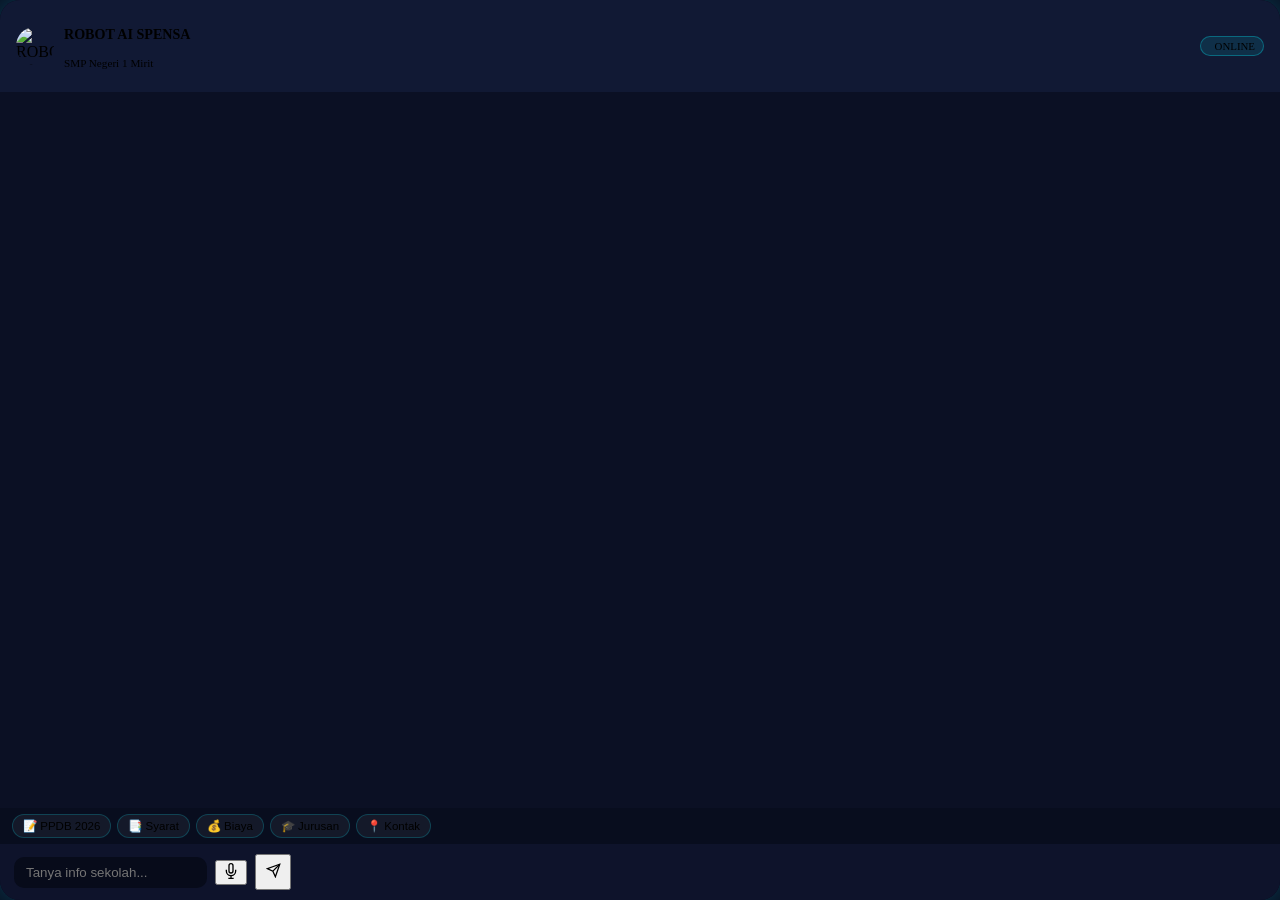
==== widget.html @ 2bcb62d2 "Add files via upload" ====
<!DOCTYPE html>
<html lang="id">
<head>
  <meta charset="UTF-8">
  <meta name="viewport" content="width=device-width, initial-scale=1.0">
  <title>School AI Assistant Widget</title>
  <link rel="preconnect" href="https://fonts.googleapis.com">
  <link rel="preconnect" href="https://fonts.gstatic.com" crossorigin>
  <link href="https://fonts.googleapis.com/css2?family=Orbitron:wght@600;800&family=Plus+Jakarta+Sans:wght@400;500;600;700&display=swap" rel="stylesheet">
  <link rel="stylesheet" href="css/styles.css">
  <style>
    body {
      background: #090e21;
      height: 100vh;
      overflow: hidden;
      margin: 0;
      padding: 0;
    }
    .widget-container {
      display: flex;
      flex-direction: column;
      height: 100vh;
      width: 100%;
      border-radius: 20px;
      overflow: hidden;
      background: rgba(12, 16, 36, 0.95);
      border: 1.5px solid var(--neon-cyan);
      box-shadow: 0 0 30px rgba(0, 240, 255, 0.25);
    }
    .widget-header {
      padding: 12px 16px;
      background: rgba(18, 26, 54, 0.9);
      border-bottom: 1px solid var(--border-neon);
      display: flex;
      align-items: center;
      justify-content: space-between;
    }
    .widget-brand {
      display: flex;
      align-items: center;
      gap: 10px;
    }
    .widget-avatar {
      width: 38px;
      height: 38px;
      border-radius: 50%;
      border: 1.5px solid var(--neon-cyan);
      box-shadow: 0 0 10px var(--neon-cyan-glow);
      object-fit: cover;
    }
    .widget-title h3 {
      font-family: var(--font-display);
      font-size: 0.88rem;
      color: var(--neon-cyan);
    }
    .widget-title p {
      font-size: 0.7rem;
      color: var(--text-muted);
    }
    .widget-status-badge {
      display: flex;
      align-items: center;
      gap: 6px;
      font-size: 0.68rem;
      color: var(--neon-cyan);
      background: rgba(0, 240, 255, 0.1);
      padding: 3px 8px;
      border-radius: 999px;
      border: 1px solid rgba(0, 240, 255, 0.3);
    }
    .widget-messages {
      flex: 1;
      overflow-y: auto;
      padding: 14px;
      display: flex;
      flex-direction: column;
      gap: 12px;
    }
    .widget-chips {
      padding: 6px 12px;
      display: flex;
      gap: 6px;
      overflow-x: auto;
      border-top: 1px solid var(--border-subtle);
      background: rgba(7, 10, 24, 0.5);
    }
    .widget-chips button {
      white-space: nowrap;
      font-size: 0.72rem;
      padding: 4px 10px;
      border-radius: 999px;
      background: rgba(255, 255, 255, 0.05);
      border: 1px solid rgba(0, 240, 255, 0.2);
      color: var(--text-muted);
      cursor: pointer;
    }
    .widget-chips button:hover {
      color: var(--neon-cyan);
      border-color: var(--neon-cyan);
    }
    .widget-input-bar {
      padding: 10px 14px;
      background: rgba(14, 20, 44, 0.95);
      border-top: 1px solid var(--border-subtle);
      display: flex;
      align-items: center;
      gap: 8px;
    }
  </style>
</head>
<body>
  <div class="widget-container">
    <div class="widget-header">
      <div class="widget-brand">
        <img src="assets/robot_modern.jpg" alt="ROBOT AI SPENSA" class="widget-avatar" style="object-position: center;">
        <div class="widget-title">
          <h3 id="w-robot-name">ROBOT AI SPENSA</h3>
          <p id="w-school-name">SMP Negeri 1 Mirit</p>
        </div>
      </div>
      <div class="widget-status-badge">
        <div class="status-dot"></div>
        <span id="w-status">ONLINE</span>
      </div>
    </div>

    <div class="widget-messages" id="w-chat-messages">
      <!-- Dynamic messages -->
    </div>

    <div class="widget-chips">
      <button onclick="sendQuickPrompt('Info pendaftaran siswa baru (PPDB)')">📝 PPDB 2026</button>
      <button onclick="sendQuickPrompt('Apa saja persyaratan berkas pendaftaran?')">📑 Syarat</button>
      <button onclick="sendQuickPrompt('Berapa biaya pendaftaran dan SPP?')">💰 Biaya</button>
      <button onclick="sendQuickPrompt('Pilihan jurusan apa saja yang ada?')">🎓 Jurusan</button>
      <button onclick="sendQuickPrompt('Alamat dan kontak resmi sekolah')">📍 Kontak</button>
    </div>

    <div class="widget-input-bar">
      <input type="text" id="w-input" class="chat-input" placeholder="Tanya info sekolah..." style="background: rgba(6, 9, 22, 0.8); padding: 8px 12px; border-radius: 10px; border: 1px solid var(--border-subtle);">
      <button class="voice-input-btn" id="w-mic-btn" title="Bicara">
        <svg width="16" height="16" viewBox="0 0 24 24" fill="none" stroke="currentColor" stroke-width="2"><path d="M12 1a3 3 0 0 0-3 3v8a3 3 0 0 0 6 0V4a3 3 0 0 0-3-3z"></path><path d="M19 10v2a7 7 0 0 1-14 0v-2"></path><line x1="12" y1="19" x2="12" y2="23"></line><line x1="8" y1="23" x2="16" y2="23"></line></svg>
      </button>
      <button class="send-btn" id="w-send-btn" style="width: 36px; height: 36px;">
        <svg width="15" height="15" viewBox="0 0 24 24" fill="none" stroke="currentColor" stroke-width="2"><line x1="22" y1="2" x2="11" y2="13"></line><polygon points="22 2 15 22 11 13 2 9 22 2"></polygon></svg>
      </button>
    </div>
  </div>

  <script src="js/config.js"></script>
  <script src="js/audio.js"></script>
  <script src="js/voice.js"></script>
  <script src="js/gemini.js"></script>
  <script src="js/admin.js"></script>
  <script>
    document.addEventListener('DOMContentLoaded', () => {
      const adminMgr = new SchoolAdminManager();
      const aiEngine = new GeminiSchoolAI(() => adminMgr.schoolData, () => adminMgr.settings);
      const voiceEngine = new HologramVoiceEngine({
        lang: 'id-ID',
        gender: adminMgr.settings.voiceGender || 'female',
        onSpeechResult: (text) => { if (text) handleSend(text); }
      });

      const messagesContainer = document.getElementById('w-chat-messages');
      const input = document.getElementById('w-input');
      const sendBtn = document.getElementById('w-send-btn');
      const micBtn = document.getElementById('w-mic-btn');

      // Update header
      document.getElementById('w-robot-name').textContent = adminMgr.settings.robotName || 'ROBOT AI SPENSA';
      document.getElementById('w-school-name').textContent = adminMgr.schoolData.profile?.name || 'SMP Negeri 1 Mirit';

      function appendWidgetMsg(sender, text) {
        const row = document.createElement('div');
        row.className = `message-row ${sender === 'user' ? 'user-msg' : 'ai-msg'}`;
        const timeStr = new Date().toLocaleTimeString([], { hour: '2-digit', minute: '2-digit' });

        if (sender === 'user') {
          row.innerHTML = `
            <div class="msg-content-wrapper" style="max-width: 90%;">
              <div class="msg-sender-name">Anda • ${timeStr}</div>
              <div class="msg-bubble" style="padding: 8px 12px; font-size: 0.84rem;">${text}</div>
            </div>
          `;
        } else {
          row.innerHTML = `
            <div class="msg-content-wrapper" style="max-width: 90%;">
              <div class="msg-sender-name">${adminMgr.settings.robotName || 'ROBOT AI SPENSA'} • ${timeStr}</div>
              <div class="msg-bubble" style="padding: 8px 12px; font-size: 0.84rem;">${text.replace(/\n/g, '<br>')}</div>
            </div>
          `;
        }
        messagesContainer.appendChild(row);
        messagesContainer.scrollTop = messagesContainer.scrollHeight;
      }

      async function handleSend(text) {
        const q = (text || input.value).trim();
        if (!q) return;
        input.value = '';
        appendWidgetMsg('user', q);

        document.getElementById('w-status').textContent = 'MENGETIK...';
        try {
          const res = await aiEngine.sendMessage(q);
          document.getElementById('w-status').textContent = 'ONLINE';
          appendWidgetMsg('ai', res);
          if (adminMgr.settings.voiceEnabled) {
            voiceEngine.speak(res);
          }
        } catch (e) {
          document.getElementById('w-status').textContent = 'ONLINE';
          appendWidgetMsg('ai', "Maaf, terjadi kesalahan.");
        }
      }

      sendBtn.onclick = () => handleSend();
      input.onkeydown = (e) => { if (e.key === 'Enter') handleSend(); };
      micBtn.onclick = () => {
        if (voiceEngine.isListening) voiceEngine.stopListening();
        else voiceEngine.startListening();
      };

      window.sendQuickPrompt = (p) => handleSend(p);

      // Greeting
      appendWidgetMsg('ai', adminMgr.settings.welcomeGreeting || "Halo! Ada yang bisa saya bantu terkait informasi sekolah?");
    });
  </script>
</body>
</html>
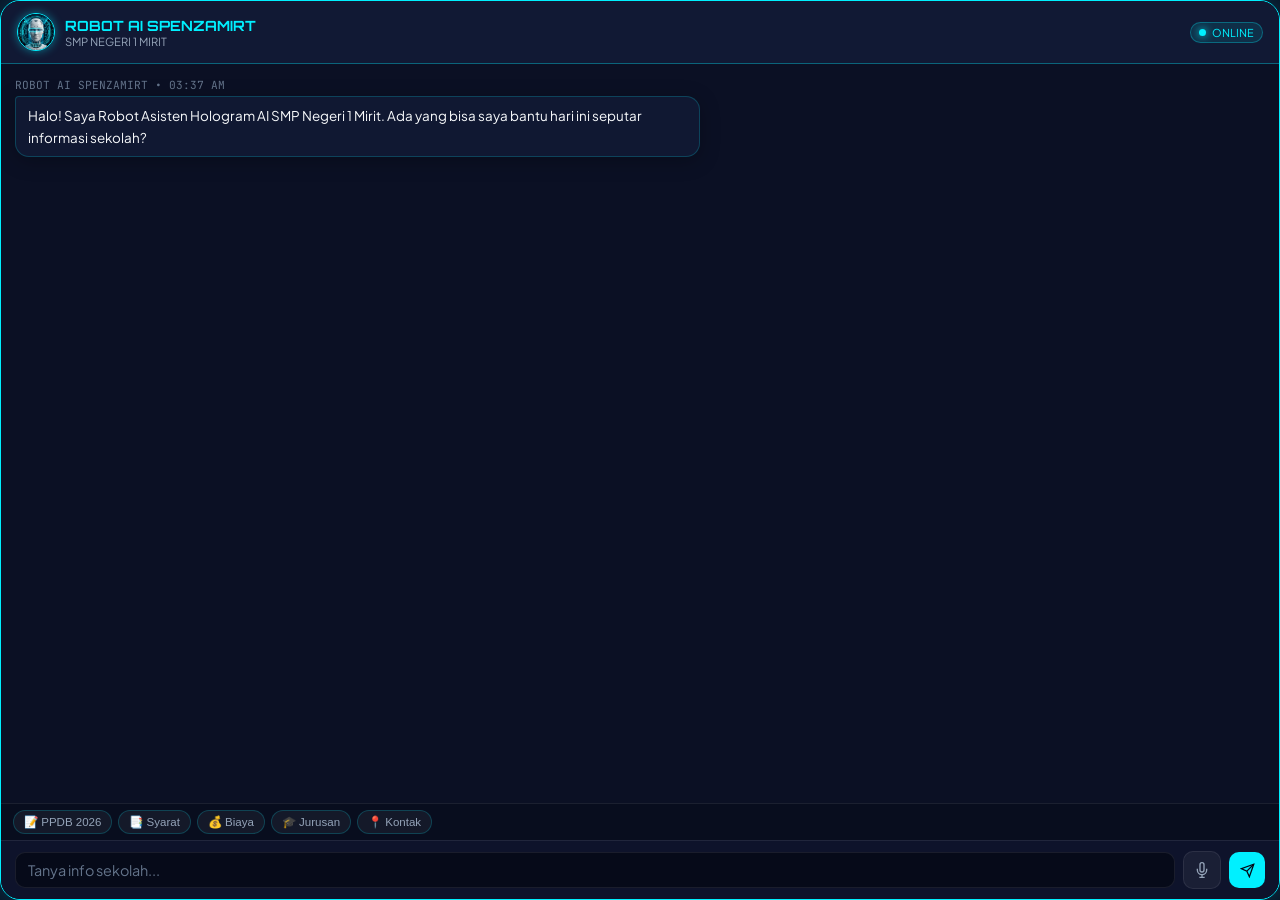
==== commit 7de146a2: "Add files via upload" ====
--- a/widget.html
+++ b/widget.html
@@ -147,11 +147,11 @@
     </div>
   </div>
 
-  <script src="js/config.js"></script>
-  <script src="js/audio.js"></script>
-  <script src="js/voice.js"></script>
-  <script src="js/gemini.js"></script>
-  <script src="js/admin.js"></script>
+  <script src="js/config.js?v=20261020"></script>
+  <script src="js/audio.js?v=20261020"></script>
+  <script src="js/voice.js?v=20261020"></script>
+  <script src="js/gemini.js?v=20261020"></script>
+  <script src="js/admin.js?v=20261020"></script>
   <script>
     document.addEventListener('DOMContentLoaded', () => {
       const adminMgr = new SchoolAdminManager();
--- a/css/styles.css
+++ b/css/styles.css
@@ -0,0 +1,1197 @@
+/* ==========================================================================
+   FUTURISTIC HOLOGRAM AI - DESIGN SYSTEM & CORE STYLES
+   Sleek Cyberpunk/Futuristic Hologram UI with Glassmorphism & Neon Glow
+   ========================================================================== */
+
+@import url('https://fonts.googleapis.com/css2?family=Orbitron:wght@400;600;800;900&family=Plus+Jakarta+Sans:wght@300;400;500;600;700;800&family=JetBrains+Mono:wght@400;500&display=swap');
+
+:root {
+  --bg-deep: #070913;
+  --bg-darker: #0c1024;
+  --bg-card: rgba(16, 23, 49, 0.72);
+  --bg-card-hover: rgba(23, 34, 72, 0.85);
+  --border-neon: rgba(0, 240, 255, 0.35);
+  --border-subtle: rgba(255, 255, 255, 0.08);
+
+  --neon-cyan: #00f0ff;
+  --neon-cyan-glow: rgba(0, 240, 255, 0.45);
+  --neon-purple: #a855f7;
+  --neon-purple-glow: rgba(168, 85, 247, 0.45);
+  --neon-blue: #3b82f6;
+  --neon-emerald: #10b981;
+  --neon-amber: #f59e0b;
+  --neon-rose: #f43f5e;
+
+  --text-main: #f8fafc;
+  --text-muted: #94a3b8;
+  --text-dim: #64748b;
+
+  --font-display: 'Orbitron', -apple-system, BlinkMacSystemFont, sans-serif;
+  --font-body: 'Plus Jakarta Sans', -apple-system, BlinkMacSystemFont, sans-serif;
+  --font-mono: 'JetBrains Mono', monospace;
+
+  --radius-sm: 8px;
+  --radius-md: 14px;
+  --radius-lg: 22px;
+  --radius-full: 9999px;
+
+  --glow-cyan: 0 0 20px rgba(0, 240, 255, 0.35);
+  --glow-purple: 0 0 20px rgba(168, 85, 247, 0.35);
+  --glass-blur: blur(20px);
+}
+
+* {
+  margin: 0;
+  padding: 0;
+  box-sizing: border-box;
+  -webkit-font-smoothing: antialiased;
+}
+
+body {
+  font-family: var(--font-body);
+  background-color: var(--bg-deep);
+  color: var(--text-main);
+  min-height: 100vh;
+  overflow-x: hidden;
+  background-image: 
+    radial-gradient(circle at 15% 15%, rgba(0, 240, 255, 0.09) 0%, transparent 40%),
+    radial-gradient(circle at 85% 25%, rgba(168, 85, 247, 0.09) 0%, transparent 45%),
+    radial-gradient(circle at 50% 90%, rgba(59, 130, 246, 0.08) 0%, transparent 50%),
+    linear-gradient(to bottom, #070913, #090e21);
+  background-attachment: fixed;
+}
+
+/* Scrollbar Futuristik */
+::-webkit-scrollbar {
+  width: 6px;
+  height: 6px;
+}
+::-webkit-scrollbar-track {
+  background: rgba(7, 9, 19, 0.6);
+}
+::-webkit-scrollbar-thumb {
+  background: rgba(0, 240, 255, 0.3);
+  border-radius: var(--radius-full);
+}
+::-webkit-scrollbar-thumb:hover {
+  background: var(--neon-cyan);
+}
+
+/* App Header */
+.app-header {
+  height: 72px;
+  padding: 0 2rem;
+  display: flex;
+  align-items: center;
+  justify-content: space-between;
+  border-bottom: 1px solid var(--border-subtle);
+  background: rgba(7, 9, 19, 0.85);
+  backdrop-filter: var(--glass-blur);
+  position: sticky;
+  top: 0;
+  z-index: 100;
+}
+
+.brand-wrapper {
+  display: flex;
+  align-items: center;
+  gap: 14px;
+}
+
+.brand-mascot {
+  width: 44px;
+  height: 44px;
+  border-radius: 12px;
+  border: 1.5px solid var(--neon-cyan);
+  box-shadow: 0 0 14px var(--neon-cyan-glow);
+  object-fit: cover;
+  transition: transform 0.3s ease;
+}
+.brand-mascot:hover {
+  transform: scale(1.08) rotate(2deg);
+}
+
+.brand-text h1 {
+  font-family: var(--font-display);
+  font-size: 1.15rem;
+  font-weight: 800;
+  letter-spacing: 1px;
+  background: linear-gradient(135deg, #ffffff 20%, var(--neon-cyan) 80%);
+  -webkit-background-clip: text;
+  -webkit-text-fill-color: transparent;
+  display: flex;
+  align-items: center;
+  gap: 8px;
+}
+
+.badge-ai {
+  font-size: 0.62rem;
+  padding: 2px 7px;
+  background: rgba(0, 240, 255, 0.15);
+  border: 1px solid var(--neon-cyan);
+  border-radius: var(--radius-full);
+  color: var(--neon-cyan);
+  letter-spacing: 1px;
+  -webkit-text-fill-color: var(--neon-cyan);
+}
+
+.brand-text p {
+  font-size: 0.78rem;
+  color: var(--text-muted);
+}
+
+.header-actions {
+  display: flex;
+  align-items: center;
+  gap: 12px;
+}
+
+/* Buttons */
+.btn {
+  display: inline-flex;
+  align-items: center;
+  gap: 8px;
+  padding: 8px 16px;
+  border-radius: var(--radius-md);
+  font-family: var(--font-body);
+  font-size: 0.85rem;
+  font-weight: 600;
+  cursor: pointer;
+  transition: all 0.25s cubic-bezier(0.16, 1, 0.3, 1);
+  text-decoration: none;
+  border: 1px solid transparent;
+}
+
+.btn-glass {
+  background: rgba(255, 255, 255, 0.05);
+  border-color: var(--border-subtle);
+  color: var(--text-main);
+  backdrop-filter: blur(10px);
+}
+.btn-glass:hover {
+  background: rgba(255, 255, 255, 0.1);
+  border-color: var(--border-neon);
+  box-shadow: 0 0 15px rgba(0, 240, 255, 0.2);
+}
+
+.btn-cyan {
+  background: linear-gradient(135deg, #00f0ff, #0284c7);
+  color: #030712;
+  font-weight: 700;
+  box-shadow: 0 0 18px var(--neon-cyan-glow);
+}
+.btn-cyan:hover {
+  transform: translateY(-1px);
+  box-shadow: 0 0 25px rgba(0, 240, 255, 0.65);
+}
+
+.btn-purple {
+  background: linear-gradient(135deg, #a855f7, #6d28d9);
+  color: #ffffff;
+  font-weight: 700;
+  box-shadow: 0 0 18px var(--neon-purple-glow);
+}
+.btn-purple:hover {
+  transform: translateY(-1px);
+  box-shadow: 0 0 25px rgba(168, 85, 247, 0.65);
+}
+
+.btn-icon {
+  padding: 8px;
+  border-radius: 50%;
+  width: 40px;
+  height: 40px;
+  display: flex;
+  align-items: center;
+  justify-content: center;
+}
+
+/* Main Grid Layout */
+.main-container {
+  max-width: 1540px;
+  margin: 0 auto;
+  padding: 1.5rem 2rem 2rem;
+  display: grid;
+  grid-template-columns: 460px 1fr;
+  gap: 2rem;
+  height: calc(100vh - 72px);
+  transition: all 0.3s ease;
+}
+
+/* ==========================================================================
+   MODE FOKUS AVATAR (VIDEO CALL / FULLSCREEN AVATAR MODE)
+   Menyembunyikan kotak chat sebelah kanan agar fokus pada robot/manusia yang berbicara
+   ========================================================================== */
+.main-container.focus-avatar-mode {
+  grid-template-columns: 1fr;
+  max-width: 960px;
+}
+
+.main-container.focus-avatar-mode .chat-portal-card {
+  display: none !important;
+}
+
+.main-container.focus-avatar-mode .hologram-stage-card {
+  height: 100%;
+  min-height: 82vh;
+  padding: 2.25rem 2rem;
+}
+
+.main-container.focus-avatar-mode .hologram-viewport {
+  min-height: 560px;
+}
+
+@media (max-width: 1100px) {
+  .main-container {
+    grid-template-columns: 1fr;
+    height: auto;
+  }
+}
+
+/* Left Panel: Hologram Stage */
+.hologram-stage-card {
+  background: var(--bg-card);
+  border: 1px solid var(--border-neon);
+  border-radius: var(--radius-lg);
+  backdrop-filter: var(--glass-blur);
+  padding: 1.5rem;
+  display: flex;
+  flex-direction: column;
+  align-items: center;
+  justify-content: space-between;
+  position: relative;
+  overflow: hidden;
+  box-shadow: 0 8px 32px rgba(0, 0, 0, 0.4), inset 0 0 30px rgba(0, 240, 255, 0.05);
+}
+
+/* Hologram Status Badges */
+.stage-top-bar {
+  width: 100%;
+  display: flex;
+  align-items: center;
+  justify-content: space-between;
+  z-index: 5;
+}
+
+.status-pill {
+  display: inline-flex;
+  align-items: center;
+  gap: 7px;
+  font-size: 0.72rem;
+  font-family: var(--font-mono);
+  font-weight: 600;
+  padding: 5px 12px;
+  border-radius: var(--radius-full);
+  background: rgba(0, 240, 255, 0.08);
+  border: 1px solid rgba(0, 240, 255, 0.3);
+  color: var(--neon-cyan);
+  text-transform: uppercase;
+  letter-spacing: 0.5px;
+}
+
+.status-dot {
+  width: 7px;
+  height: 7px;
+  border-radius: 50%;
+  background: var(--neon-cyan);
+  box-shadow: 0 0 8px var(--neon-cyan);
+  animation: pulse-dot 1.8s infinite ease-in-out;
+}
+
+@keyframes pulse-dot {
+  0%, 100% { opacity: 1; transform: scale(1); }
+  50% { opacity: 0.35; transform: scale(0.85); }
+}
+
+.ai-engine-pill {
+  font-size: 0.72rem;
+  font-family: var(--font-mono);
+  color: var(--text-muted);
+  display: flex;
+  align-items: center;
+  gap: 6px;
+  background: rgba(255, 255, 255, 0.04);
+  padding: 4px 10px;
+  border-radius: var(--radius-full);
+  border: 1px solid var(--border-subtle);
+}
+
+/* 3D / Human Viewport */
+.hologram-viewport {
+  width: 100%;
+  flex: 1;
+  min-height: 450px;
+  position: relative;
+  display: flex;
+  align-items: center;
+  justify-content: center;
+  margin: 0.5rem 0;
+}
+
+.human-avatar-view {
+  width: 100%;
+  height: 100%;
+  position: relative;
+  display: flex;
+  align-items: center;
+  justify-content: center;
+}
+
+#three-canvas-container {
+  width: 100%;
+  height: 100%;
+  position: absolute;
+  top: 0;
+  left: 0;
+  z-index: 2;
+  cursor: grab;
+}
+#three-canvas-container:active {
+  cursor: grabbing;
+}
+
+/* Animated Robot Mascot Live Avatar */
+.mascot-2d-view {
+  width: 320px;
+  height: 320px;
+  position: relative;
+  display: flex;
+  align-items: center;
+  justify-content: center;
+  z-index: 3;
+}
+
+.mascot-animated-canvas {
+  width: 320px;
+  height: 320px;
+  max-width: 100%;
+  max-height: 100%;
+  border-radius: 50%;
+  cursor: pointer;
+  filter: drop-shadow(0 0 28px rgba(0, 240, 255, 0.45));
+  transition: filter 0.3s ease;
+}
+
+.mascot-animated-canvas:hover {
+  filter: drop-shadow(0 0 38px rgba(0, 240, 255, 0.75));
+}
+
+.mascot-2d-img {
+  width: 100%;
+  height: 100%;
+  border-radius: 50%;
+  object-fit: cover;
+  box-shadow: 0 0 35px var(--neon-cyan-glow);
+  border: 2px solid var(--neon-cyan);
+}
+
+/* ==========================================================================
+   FULL HUMAN TALKING AVATAR (IBU SISKA) - REAL VIDEO AVATAR ENGINE
+   ========================================================================== */
+.human-full-stage {
+  width: 100%;
+  height: 100%;
+  position: relative;
+  display: flex;
+  flex-direction: column;
+  align-items: center;
+  justify-content: center;
+  overflow: hidden;
+  border-radius: var(--radius-md);
+  background: radial-gradient(circle at 50% 30%, rgba(16, 24, 52, 0.6) 0%, rgba(7, 10, 24, 0.95) 100%);
+  transition: all 0.3s ease;
+}
+
+.human-bg-aura {
+  position: absolute;
+  top: 15%;
+  left: 50%;
+  transform: translateX(-50%);
+  width: 340px;
+  height: 380px;
+  background: radial-gradient(circle, rgba(0, 240, 255, 0.22) 0%, rgba(168, 85, 247, 0.1) 50%, transparent 75%);
+  filter: blur(28px);
+  pointer-events: none;
+  z-index: 1;
+  opacity: 0.5;
+  transition: all 0.4s ease;
+}
+
+.human-bg-aura.active {
+  opacity: 1;
+  transform: translateX(-50%) scale(1.15);
+  background: radial-gradient(circle, rgba(0, 240, 255, 0.45) 0%, rgba(56, 189, 248, 0.25) 60%, transparent 80%);
+}
+
+.human-bg-aura.thinking {
+  opacity: 0.9;
+  transform: translateX(-50%) scale(1.08);
+  background: radial-gradient(circle, rgba(168, 85, 247, 0.5) 0%, rgba(217, 70, 239, 0.2) 60%, transparent 80%);
+}
+
+/* Full Human Body Container */
+.human-full-body {
+  position: relative;
+  width: 100%;
+  max-width: 440px;
+  height: 90%;
+  max-height: 480px;
+  display: flex;
+  justify-content: center;
+  align-items: center;
+  z-index: 2;
+  transform-origin: center bottom;
+  will-change: transform;
+  border-radius: 20px;
+  overflow: hidden;
+  box-shadow: 0 10px 40px rgba(0, 0, 0, 0.6), 0 0 25px rgba(0, 240, 255, 0.15);
+  border: 1px solid rgba(0, 240, 255, 0.25);
+  transition: transform 0.3s ease, border-color 0.3s ease, box-shadow 0.3s ease;
+}
+
+/* Human Full Body Stage Presentation - Calm, elegant, and stable when idle */
+.human-full-stage:not(.speaking) .human-full-body {
+  transform: none;
+}
+
+.human-full-stage.speaking .human-full-body {
+  border-color: rgba(0, 240, 255, 0.6);
+  box-shadow: 0 10px 40px rgba(0, 0, 0, 0.6), 0 0 35px var(--neon-cyan-glow);
+}
+
+/* Real Human Play Action Button - Hidden per user request */
+.human-play-action-btn {
+  display: none !important;
+  visibility: hidden !important;
+  opacity: 0 !important;
+  pointer-events: none !important;
+}
+
+.main-container.focus-avatar-mode .human-full-body {
+  max-width: 580px;
+  height: 94%;
+  max-height: 600px;
+}
+
+.human-base-photo,
+.human-live-video,
+.did-live-video {
+  width: 100%;
+  height: 100%;
+  object-fit: cover;
+  object-position: center 25%;
+  user-select: none;
+  background-color: #0c1024;
+}
+
+/* Ambient Speech Warm Light */
+.human-ambient-light {
+  position: absolute;
+  inset: 0;
+  border-radius: 20px;
+  background: radial-gradient(circle at 50% 35%, rgba(0, 240, 255, 0.18) 0%, rgba(168, 85, 247, 0.08) 60%, transparent 80%);
+  pointer-events: none;
+  opacity: 0;
+  transition: opacity 0.2s ease;
+  mix-blend-mode: screen;
+  z-index: 3;
+}
+
+/* Human Caption Tag at Bottom of Stage */
+.human-caption-tag {
+  position: absolute;
+  bottom: 12px;
+  left: 50%;
+  transform: translateX(-50%);
+  background: rgba(8, 12, 28, 0.88);
+  border: 1px solid rgba(0, 240, 255, 0.35);
+  backdrop-filter: blur(14px);
+  padding: 6px 20px;
+  border-radius: var(--radius-full);
+  text-align: center;
+  z-index: 5;
+  box-shadow: 0 4px 18px rgba(0, 0, 0, 0.6);
+  white-space: nowrap;
+  pointer-events: none;
+  transition: all 0.3s ease;
+}
+.human-caption-tag h3 {
+  font-family: var(--font-display);
+  font-size: 0.88rem;
+  color: var(--neon-cyan);
+  margin: 0;
+  letter-spacing: 0.5px;
+}
+.human-caption-tag p {
+  font-size: 0.7rem;
+  color: var(--text-muted);
+  margin: 0;
+}
+
+/* Voice Equalizer Badge on Top Right */
+.human-voice-eq-badge {
+  position: absolute;
+  top: 14px;
+  right: 14px;
+  display: inline-flex;
+  align-items: center;
+  gap: 8px;
+  background: rgba(8, 12, 28, 0.88);
+  border: 1px solid rgba(0, 240, 255, 0.35);
+  backdrop-filter: blur(14px);
+  padding: 6px 14px;
+  border-radius: var(--radius-full);
+  z-index: 5;
+  box-shadow: 0 4px 18px rgba(0, 0, 0, 0.5);
+  user-select: none;
+}
+.human-voice-eq-badge .eq-dot {
+  width: 7px;
+  height: 7px;
+  border-radius: 50%;
+  background: #10b981;
+  box-shadow: 0 0 6px #10b981;
+  transition: all 0.3s ease;
+}
+.human-voice-eq-badge.active .eq-dot {
+  background: #00f0ff;
+  box-shadow: 0 0 10px #00f0ff;
+  animation: pulse-dot 1s infinite ease-in-out;
+}
+.mini-eq-bars {
+  display: flex;
+  align-items: flex-end;
+  gap: 2.5px;
+  height: 12px;
+}
+.mini-eq-bars span {
+  width: 2.5px;
+  height: 4px;
+  background: rgba(0, 240, 255, 0.45);
+  border-radius: 2px;
+  transition: height 0.12s ease;
+}
+.human-voice-eq-badge.active .mini-eq-bars span:nth-child(1) { height: 11px; animation: eq-dance 0.45s infinite alternate; }
+.human-voice-eq-badge.active .mini-eq-bars span:nth-child(2) { height: 7px; animation: eq-dance 0.38s infinite alternate 0.1s; }
+.human-voice-eq-badge.active .mini-eq-bars span:nth-child(3) { height: 12px; animation: eq-dance 0.52s infinite alternate 0.2s; }
+.human-voice-eq-badge.active .mini-eq-bars span:nth-child(4) { height: 8px; animation: eq-dance 0.42s infinite alternate 0.15s; }
+
+@keyframes eq-dance {
+  0% { transform: scaleY(0.4); }
+  100% { transform: scaleY(1.2); }
+}
+
+#human-status-badge {
+  font-family: var(--font-mono);
+  font-size: 0.68rem;
+  letter-spacing: 0.5px;
+  font-weight: 600;
+  color: #94a3b8;
+  transition: color 0.3s ease;
+}
+.human-voice-eq-badge.active #human-status-badge {
+  color: #00f0ff;
+}
+
+/* Live Floating Subtitle for Speaking */
+.live-subtitle-box {
+  width: 100%;
+  max-width: 95%;
+  background: rgba(8, 12, 28, 0.95);
+  border: 1px solid rgba(0, 240, 255, 0.45);
+  box-shadow: 0 8px 32px rgba(0, 0, 0, 0.75), 0 0 20px rgba(0, 240, 255, 0.2);
+  border-radius: var(--radius-md);
+  padding: 10px 18px;
+  text-align: center;
+  font-size: 0.88rem;
+  line-height: 1.5;
+  color: #f8fafc;
+  backdrop-filter: blur(16px);
+  margin: 12px auto;
+  min-height: 48px;
+  display: flex;
+  align-items: center;
+  justify-content: center;
+  transition: all 0.3s ease;
+  z-index: 10;
+  position: relative;
+}
+.live-subtitle-box.hidden {
+  display: none !important;
+}
+
+@keyframes float-avatar {
+  0%, 100% { transform: translateY(0); }
+  50% { transform: translateY(-10px); }
+}
+
+/* Hologram Controls Bar */
+.hologram-controls {
+  width: 100%;
+  display: flex;
+  flex-direction: column;
+  gap: 12px;
+  z-index: 5;
+}
+
+/* Equalizer Bars */
+.audio-equalizer {
+  display: flex;
+  align-items: center;
+  justify-content: center;
+  gap: 4px;
+  height: 24px;
+  padding: 0 10px;
+}
+.eq-bar {
+  width: 3px;
+  height: 4px;
+  background: var(--neon-cyan);
+  border-radius: 2px;
+  transition: height 0.1s ease;
+  box-shadow: 0 0 6px var(--neon-cyan);
+}
+.audio-equalizer.active .eq-bar:nth-child(1) { animation: eq-dance 0.7s infinite alternate 0.1s; }
+.audio-equalizer.active .eq-bar:nth-child(2) { animation: eq-dance 0.5s infinite alternate 0.3s; }
+.audio-equalizer.active .eq-bar:nth-child(3) { animation: eq-dance 0.8s infinite alternate 0.2s; }
+.audio-equalizer.active .eq-bar:nth-child(4) { animation: eq-dance 0.4s infinite alternate 0.4s; }
+.audio-equalizer.active .eq-bar:nth-child(5) { animation: eq-dance 0.6s infinite alternate 0.15s; }
+.audio-equalizer.active .eq-bar:nth-child(6) { animation: eq-dance 0.9s infinite alternate 0.35s; }
+.audio-equalizer.active .eq-bar:nth-child(7) { animation: eq-dance 0.5s infinite alternate 0.25s; }
+
+@keyframes eq-dance {
+  0% { height: 4px; opacity: 0.4; }
+  100% { height: 22px; opacity: 1; }
+}
+
+.controls-row {
+  display: flex;
+  align-items: center;
+  justify-content: space-between;
+  gap: 8px;
+}
+
+.robot-name-tag {
+  text-align: left;
+}
+.robot-name-tag h2 {
+  font-family: var(--font-display);
+  font-size: 1.05rem;
+  color: var(--neon-cyan);
+  letter-spacing: 0.5px;
+}
+.robot-name-tag p {
+  font-size: 0.75rem;
+  color: var(--text-muted);
+}
+
+.stage-btn-group {
+  display: flex;
+  align-items: center;
+  gap: 8px;
+}
+
+/* Big Mic Action Button */
+.mic-btn-main {
+  width: 50px;
+  height: 50px;
+  border-radius: 50%;
+  border: 2px solid var(--neon-cyan);
+  background: rgba(0, 240, 255, 0.1);
+  color: var(--neon-cyan);
+  display: flex;
+  align-items: center;
+  justify-content: center;
+  cursor: pointer;
+  transition: all 0.3s ease;
+  position: relative;
+}
+.mic-btn-main:hover {
+  background: var(--neon-cyan);
+  color: #050816;
+  box-shadow: 0 0 25px var(--neon-cyan-glow);
+  transform: scale(1.05);
+}
+.mic-btn-main.listening {
+  background: #10b981;
+  border-color: #34d399;
+  color: #ffffff;
+  box-shadow: 0 0 30px rgba(16, 185, 129, 0.8);
+  animation: pulse-ring 1.4s infinite;
+}
+
+@keyframes pulse-ring {
+  0% { transform: scale(1); box-shadow: 0 0 0 0 rgba(16, 185, 129, 0.6); }
+  70% { transform: scale(1.08); box-shadow: 0 0 0 16px rgba(16, 185, 129, 0); }
+  100% { transform: scale(1); box-shadow: 0 0 0 0 rgba(16, 185, 129, 0); }
+}
+
+/* Right Panel: Chat Portal */
+.chat-portal-card {
+  background: var(--bg-card);
+  border: 1px solid var(--border-subtle);
+  border-radius: var(--radius-lg);
+  backdrop-filter: var(--glass-blur);
+  display: flex;
+  flex-direction: column;
+  overflow: hidden;
+  height: 100%;
+  box-shadow: 0 8px 32px rgba(0, 0, 0, 0.4);
+}
+
+/* Chat Header */
+.chat-header {
+  padding: 1.1rem 1.5rem;
+  border-bottom: 1px solid var(--border-subtle);
+  display: flex;
+  align-items: center;
+  justify-content: space-between;
+  background: rgba(12, 16, 36, 0.6);
+}
+
+.school-info-pill {
+  display: flex;
+  align-items: center;
+  gap: 10px;
+}
+.school-icon-badge {
+  width: 34px;
+  height: 34px;
+  border-radius: 10px;
+  background: rgba(0, 240, 255, 0.1);
+  border: 1px solid var(--border-neon);
+  display: flex;
+  align-items: center;
+  justify-content: center;
+  color: var(--neon-cyan);
+}
+.school-details h3 {
+  font-size: 0.92rem;
+  font-weight: 700;
+  color: var(--text-main);
+}
+.school-details span {
+  font-size: 0.72rem;
+  color: var(--text-muted);
+}
+
+.chat-quick-actions {
+  display: flex;
+  gap: 8px;
+}
+
+/* Message Scroll Area */
+.chat-messages-container {
+  flex: 1;
+  padding: 1.5rem;
+  overflow-y: auto;
+  display: flex;
+  flex-direction: column;
+  gap: 1.25rem;
+}
+
+/* Message Bubbles */
+.message-row {
+  display: flex;
+  gap: 12px;
+  max-width: 88%;
+  animation: fade-slide-in 0.3s cubic-bezier(0.16, 1, 0.3, 1);
+}
+
+@keyframes fade-slide-in {
+  from { opacity: 0; transform: translateY(10px); }
+  to { opacity: 1; transform: translateY(0); }
+}
+
+.message-row.user-msg {
+  align-self: flex-end;
+  flex-direction: row-reverse;
+}
+
+.message-row.ai-msg {
+  align-self: flex-start;
+}
+
+.msg-avatar {
+  width: 36px;
+  height: 36px;
+  border-radius: 50%;
+  display: flex;
+  align-items: center;
+  justify-content: center;
+  flex-shrink: 0;
+}
+.ai-msg .msg-avatar {
+  background: linear-gradient(135deg, rgba(0, 240, 255, 0.2), rgba(168, 85, 247, 0.3));
+  border: 1.5px solid var(--neon-cyan);
+  box-shadow: 0 0 10px var(--neon-cyan-glow);
+}
+.ai-msg .msg-avatar img {
+  width: 100%;
+  height: 100%;
+  border-radius: 50%;
+  object-fit: cover;
+}
+.user-msg .msg-avatar {
+  background: linear-gradient(135deg, #3b82f6, #1d4ed8);
+  color: #ffffff;
+  border: 1px solid rgba(255, 255, 255, 0.2);
+}
+
+.msg-content-wrapper {
+  display: flex;
+  flex-direction: column;
+  gap: 4px;
+}
+
+.msg-sender-name {
+  font-size: 0.7rem;
+  font-family: var(--font-mono);
+  color: var(--text-dim);
+  display: flex;
+  align-items: center;
+  gap: 6px;
+}
+.user-msg .msg-sender-name {
+  justify-content: flex-end;
+}
+
+.msg-bubble {
+  padding: 1rem 1.25rem;
+  border-radius: var(--radius-md);
+  font-size: 0.9rem;
+  line-height: 1.6;
+  position: relative;
+  word-break: break-word;
+}
+
+.ai-msg .msg-bubble {
+  background: rgba(18, 26, 54, 0.85);
+  border: 1px solid rgba(0, 240, 255, 0.2);
+  border-top-left-radius: 4px;
+  color: var(--text-main);
+  box-shadow: 0 4px 20px rgba(0, 0, 0, 0.25);
+}
+
+.user-msg .msg-bubble {
+  background: linear-gradient(135deg, #2563eb, #1d4ed8);
+  border: 1px solid rgba(255, 255, 255, 0.15);
+  border-top-right-radius: 4px;
+  color: #ffffff;
+  box-shadow: 0 4px 16px rgba(37, 99, 235, 0.35);
+}
+
+/* Rich Markdown within bubbles */
+.msg-bubble h3 {
+  font-size: 1rem;
+  margin-bottom: 0.5rem;
+  color: var(--neon-cyan);
+  font-family: var(--font-display);
+}
+.msg-bubble ul, .msg-bubble ol {
+  margin: 0.5rem 0 0.5rem 1.25rem;
+}
+.msg-bubble li {
+  margin-bottom: 0.35rem;
+}
+.msg-bubble a {
+  color: var(--neon-cyan);
+  text-decoration: underline;
+  font-weight: 600;
+}
+.msg-bubble strong {
+  color: #ffffff;
+  font-weight: 700;
+}
+.msg-bubble p {
+  margin-bottom: 0.4rem;
+}
+.msg-bubble p:last-child {
+  margin-bottom: 0;
+}
+
+.msg-actions-bar {
+  display: flex;
+  align-items: center;
+  gap: 8px;
+  margin-top: 4px;
+}
+.msg-action-btn {
+  background: transparent;
+  border: none;
+  color: var(--text-dim);
+  font-size: 0.72rem;
+  cursor: pointer;
+  display: inline-flex;
+  align-items: center;
+  gap: 4px;
+  padding: 2px 6px;
+  border-radius: 4px;
+  transition: all 0.2s ease;
+}
+.msg-action-btn:hover {
+  color: var(--neon-cyan);
+  background: rgba(0, 240, 255, 0.1);
+}
+
+/* Typing Indicator */
+.typing-bubble {
+  display: flex;
+  align-items: center;
+  gap: 6px;
+  padding: 12px 18px;
+  background: rgba(18, 26, 54, 0.85);
+  border: 1px solid rgba(0, 240, 255, 0.2);
+  border-radius: var(--radius-md);
+  width: fit-content;
+}
+.typing-dot {
+  width: 6px;
+  height: 6px;
+  border-radius: 50%;
+  background: var(--neon-cyan);
+  animation: typing 1.4s infinite ease-in-out;
+}
+.typing-dot:nth-child(1) { animation-delay: 0s; }
+.typing-dot:nth-child(2) { animation-delay: 0.2s; }
+.typing-dot:nth-child(3) { animation-delay: 0.4s; }
+
+@keyframes typing {
+  0%, 100% { transform: scale(0.8); opacity: 0.3; }
+  50% { transform: scale(1.3); opacity: 1; }
+}
+
+/* Suggestion Quick Chips */
+.suggestion-chips-wrapper {
+  padding: 0.5rem 1.5rem 0.75rem;
+  display: flex;
+  gap: 8px;
+  overflow-x: auto;
+  border-top: 1px solid var(--border-subtle);
+  background: rgba(12, 16, 36, 0.4);
+}
+.chip-btn {
+  white-space: nowrap;
+  background: rgba(255, 255, 255, 0.04);
+  border: 1px solid rgba(0, 240, 255, 0.25);
+  color: var(--text-muted);
+  font-size: 0.78rem;
+  padding: 6px 14px;
+  border-radius: var(--radius-full);
+  cursor: pointer;
+  transition: all 0.2s ease;
+  display: flex;
+  align-items: center;
+  gap: 6px;
+}
+.chip-btn:hover {
+  background: rgba(0, 240, 255, 0.12);
+  color: var(--neon-cyan);
+  border-color: var(--neon-cyan);
+  box-shadow: 0 0 12px rgba(0, 240, 255, 0.25);
+  transform: translateY(-1px);
+}
+
+/* Chat Input Bar */
+.chat-input-wrapper {
+  padding: 1rem 1.5rem 1.25rem;
+  background: rgba(12, 16, 36, 0.85);
+  border-top: 1px solid var(--border-subtle);
+}
+
+.input-container {
+  display: flex;
+  align-items: center;
+  gap: 10px;
+  background: rgba(6, 9, 22, 0.8);
+  border: 1.5px solid var(--border-subtle);
+  border-radius: var(--radius-md);
+  padding: 6px 10px 6px 14px;
+  transition: all 0.25s ease;
+}
+.input-container:focus-within {
+  border-color: var(--neon-cyan);
+  box-shadow: 0 0 16px rgba(0, 240, 255, 0.25);
+}
+
+.chat-input {
+  flex: 1;
+  background: transparent;
+  border: none;
+  outline: none;
+  color: var(--text-main);
+  font-family: var(--font-body);
+  font-size: 0.9rem;
+}
+.chat-input::placeholder {
+  color: var(--text-dim);
+}
+
+.send-btn {
+  width: 40px;
+  height: 40px;
+  border-radius: 10px;
+  background: var(--neon-cyan);
+  border: none;
+  color: #050816;
+  display: flex;
+  align-items: center;
+  justify-content: center;
+  cursor: pointer;
+  transition: all 0.2s ease;
+}
+.send-btn:hover {
+  background: #38bdf8;
+  transform: scale(1.05);
+  box-shadow: 0 0 15px var(--neon-cyan-glow);
+}
+.send-btn:disabled {
+  opacity: 0.4;
+  cursor: not-allowed;
+  transform: none;
+}
+
+.voice-input-btn {
+  width: 38px;
+  height: 38px;
+  border-radius: 10px;
+  background: rgba(255, 255, 255, 0.05);
+  border: 1px solid var(--border-subtle);
+  color: var(--text-muted);
+  display: flex;
+  align-items: center;
+  justify-content: center;
+  cursor: pointer;
+  transition: all 0.2s ease;
+}
+.voice-input-btn:hover {
+  color: var(--neon-cyan);
+  border-color: var(--neon-cyan);
+}
+.voice-input-btn.listening {
+  color: #10b981;
+  border-color: #10b981;
+  background: rgba(16, 185, 129, 0.15);
+  animation: pulse-dot 1.2s infinite;
+}
+
+/* Live Voice Transcript Toast */
+.voice-transcript-toast {
+  position: absolute;
+  bottom: 85px;
+  left: 50%;
+  transform: translateX(-50%);
+  background: rgba(10, 15, 35, 0.95);
+  border: 1px solid var(--neon-cyan);
+  box-shadow: 0 0 20px rgba(0, 240, 255, 0.4);
+  padding: 8px 18px;
+  border-radius: var(--radius-full);
+  font-size: 0.8rem;
+  color: var(--neon-cyan);
+  display: none;
+  align-items: center;
+  gap: 8px;
+  z-index: 10;
+  backdrop-filter: blur(10px);
+}
+
+/* ==========================================================================
+   CAMERA AI VISION & FACE-TO-FACE PiP SCANNER
+   ========================================================================== */
+#toggle-camera-btn.active {
+  background: rgba(0, 240, 255, 0.22);
+  border-color: #00f0ff;
+  color: #00f0ff;
+  box-shadow: 0 0 16px rgba(0, 240, 255, 0.5);
+}
+
+.camera-vision-pip {
+  position: absolute;
+  bottom: 12px;
+  right: 12px;
+  width: 220px;
+  background: rgba(8, 12, 28, 0.95);
+  border: 1.5px solid rgba(0, 240, 255, 0.5);
+  border-radius: var(--radius-md);
+  box-shadow: 0 8px 32px rgba(0, 0, 0, 0.8), 0 0 20px rgba(0, 240, 255, 0.3);
+  backdrop-filter: blur(16px);
+  z-index: 25;
+  overflow: hidden;
+  animation: fadeIn 0.3s ease;
+}
+
+.pip-header {
+  display: flex;
+  align-items: center;
+  justify-content: space-between;
+  padding: 6px 10px;
+  background: rgba(0, 240, 255, 0.08);
+  border-bottom: 1px solid rgba(0, 240, 255, 0.2);
+}
+
+.pip-dot {
+  width: 7px;
+  height: 7px;
+  border-radius: 50%;
+  background: #10b981;
+  box-shadow: 0 0 6px #10b981;
+  animation: pulse-dot 1.4s infinite ease-in-out;
+}
+
+.pip-title {
+  font-family: var(--font-mono);
+  font-size: 0.65rem;
+  font-weight: 700;
+  color: var(--neon-cyan);
+  letter-spacing: 0.5px;
+}
+
+.pip-close {
+  background: none;
+  border: none;
+  color: var(--text-muted);
+  font-size: 1.1rem;
+  line-height: 1;
+  cursor: pointer;
+  padding: 0 2px;
+  transition: color 0.2s ease;
+}
+.pip-close:hover {
+  color: #f43f5e;
+}
+
+.pip-body {
+  position: relative;
+  width: 100%;
+  height: 165px;
+  background: #020617;
+  overflow: hidden;
+}
+
+.pip-body video {
+  width: 100%;
+  height: 100%;
+  object-fit: cover;
+  transform: scaleX(-1);
+  display: block;
+}
+
+.pip-body canvas {
+  position: absolute;
+  top: 0;
+  left: 0;
+  width: 100%;
+  height: 100%;
+  pointer-events: none;
+}
+
+.pip-footer {
+  padding: 4px 8px;
+  font-family: var(--font-mono);
+  font-size: 0.6rem;
+  color: #94a3b8;
+  text-align: center;
+  background: rgba(0, 0, 0, 0.4);
+  border-top: 1px solid rgba(255, 255, 255, 0.06);
+}
+
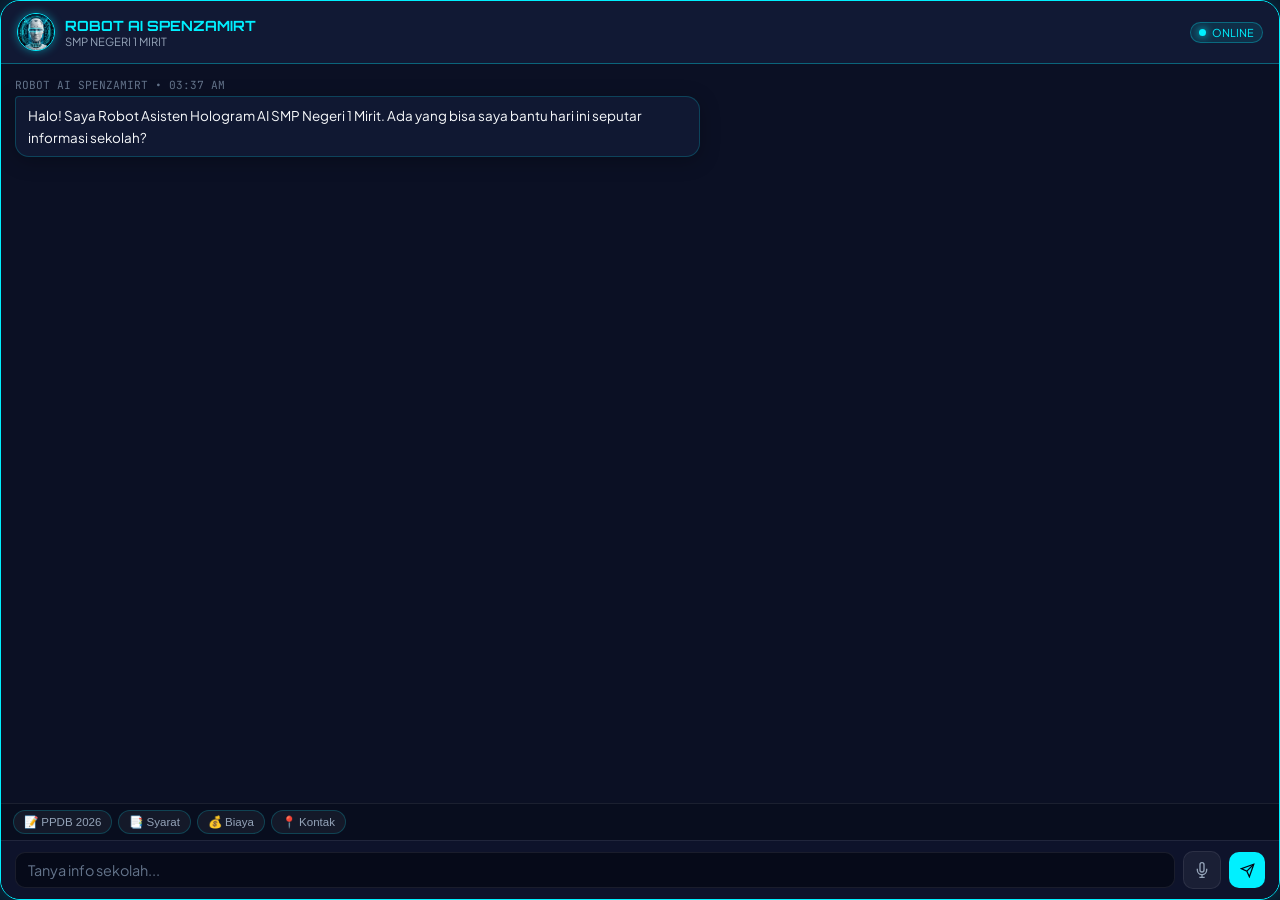
==== commit 788f79f9: "Add files via upload" ====
--- a/widget.html
+++ b/widget.html
@@ -114,7 +114,7 @@
       <div class="widget-brand">
         <img src="assets/robot_modern.jpg" alt="ROBOT AI SPENSA" class="widget-avatar" style="object-position: center;">
         <div class="widget-title">
-          <h3 id="w-robot-name">ROBOT AI SPENSA</h3>
+          <h3 id="w-robot-name">ROBOT AI SPENZAMIRT</h3>
           <p id="w-school-name">SMP Negeri 1 Mirit</p>
         </div>
       </div>
@@ -132,7 +132,6 @@
       <button onclick="sendQuickPrompt('Info pendaftaran siswa baru (PPDB)')">📝 PPDB 2026</button>
       <button onclick="sendQuickPrompt('Apa saja persyaratan berkas pendaftaran?')">📑 Syarat</button>
       <button onclick="sendQuickPrompt('Berapa biaya pendaftaran dan SPP?')">💰 Biaya</button>
-      <button onclick="sendQuickPrompt('Pilihan jurusan apa saja yang ada?')">🎓 Jurusan</button>
       <button onclick="sendQuickPrompt('Alamat dan kontak resmi sekolah')">📍 Kontak</button>
     </div>
 
